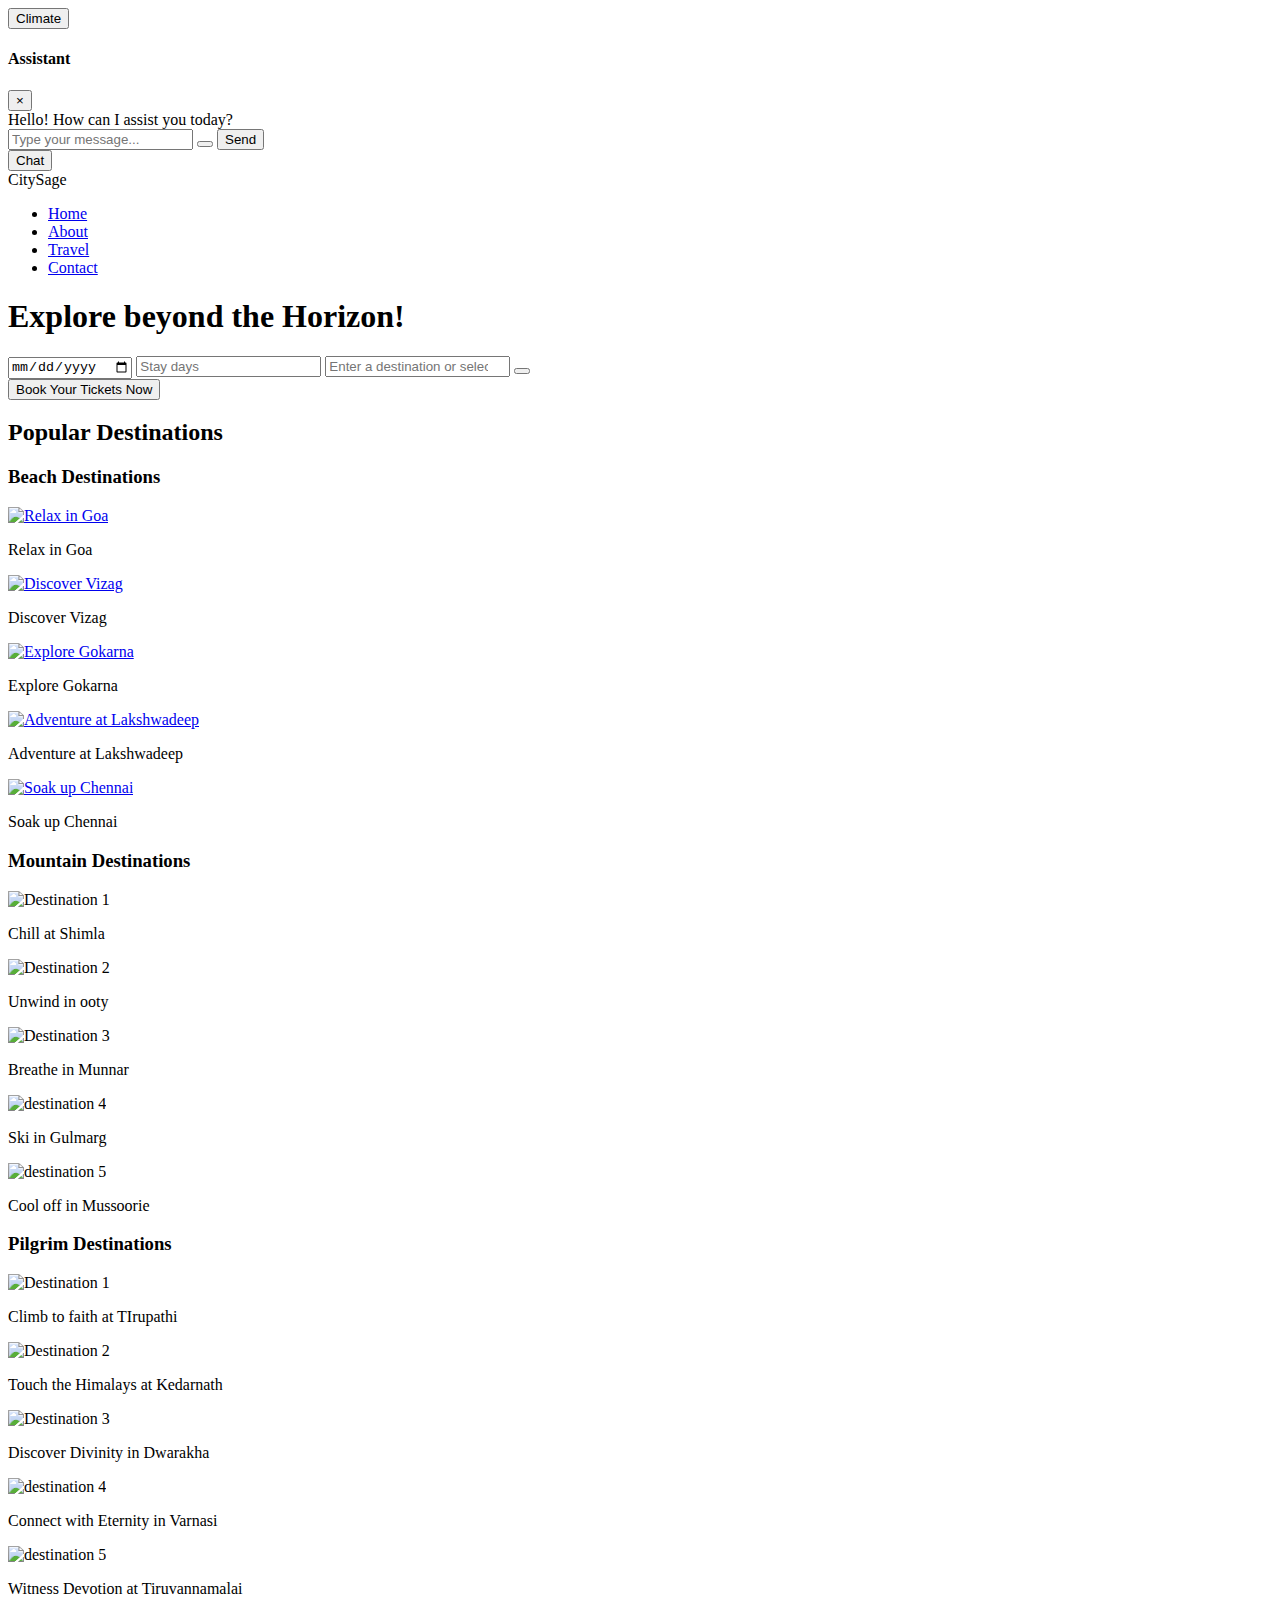
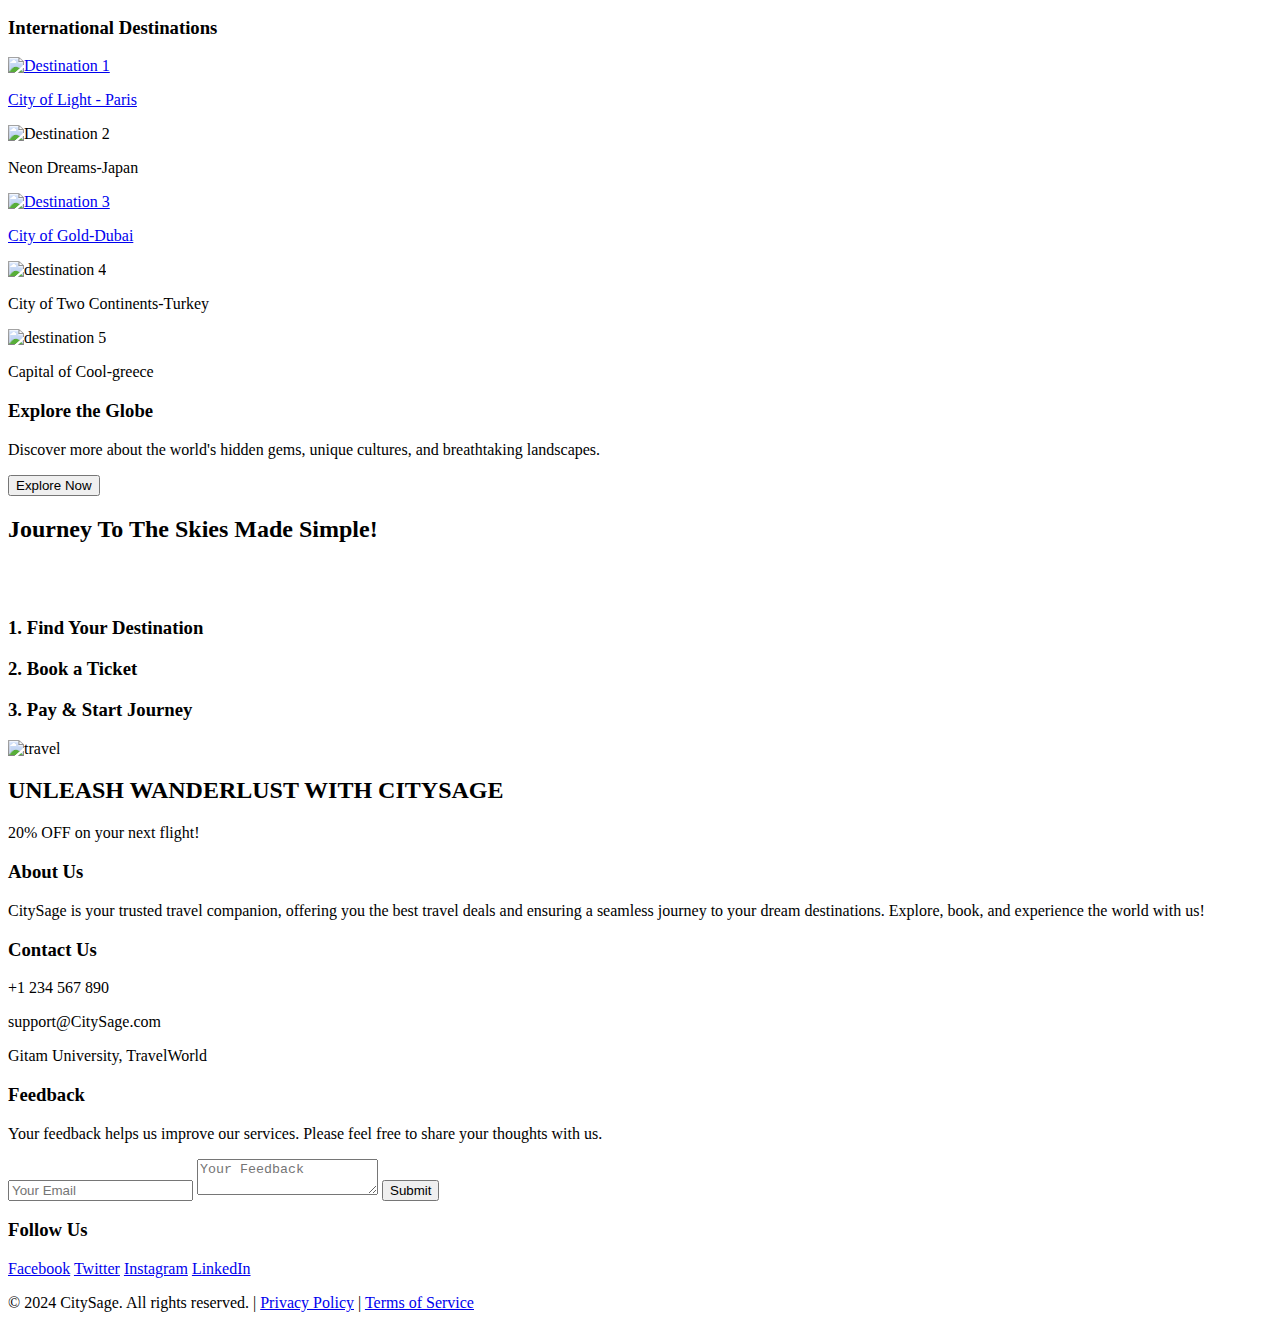
==== index.html @ c465d7f2 "Create index.html" ====
<!DOCTYPE html>
<html lang="en">
<head>
    <meta charset="UTF-8">
    <meta name="viewport" content="width=device-width, initial-scale=1.0">
    <title>CitySage - Travel</title>
    <link rel="stylesheet" href="style.css">
    
    <script src="https://kit.fontawesome.com/a076d05399.js" crossorigin="anonymous"></script>
    <link rel="stylesheet" href="https://cdnjs.cloudflare.com/ajax/libs/font-awesome/6.6.0/css/all.min.css" integrity="sha512-Kc323vGBEqzTmouAECnVceyQqyqdsSiqLQISBL29aUW4U/M7pSPA/gEUZQqv1cwx4OnYxTxve5UMg5GT6L4JJg==" crossorigin="anonymous" referrerpolicy="no-referrer" />
</head>
<body>

    <button class="fixed-button" onclick="window.open('climate', '_blank');">Climate</button>

    <div id="chatbot">
        <div class="chatbot-widget">
            <div class="chatbot-header">
                <h4>Assistant</h4>
                <button class="close-btn">&times;</button>
            </div>
            <div class="chatbot-body">
                <div class="chatbot-messages">
                    <div class="message bot">Hello! How can I assist you today?</div>
                </div>
            </div>
            <div class="chatbot-footer">
                <input type="text" placeholder="Type your message..." class="chatbot-input">
                <button class="mic-btn"><i class="fa fa-microphone"></i></button>
                <button class="send-btn">Send</button>
            </div>
        </div>
        <button id="chatbot-toggle" class="chatbot-toggle-btn">Chat</button>
    </div>
    
        <header class="header">
        <nav class="navbar">
            <div class="logo">CitySage</div>
            <ul class="nav-links">
                <li><a href="#home">Home</a></li>
                <li><a href="#about">About</a></li>
                <li><a href="#flights">Travel</a></li>
                <li><a href="#contact">Contact</a></li>
            </ul>
        </nav>
        <div class="hero" id="home">
            <h1>Explore beyond the Horizon!</h1>
            <div class="search-container">
               
                <input type="date" class="search-input">
                <input type="number" placeholder="Stay days" min="1" class="search-input">
                <input list="destinations" id="destination-search" class="search-input" placeholder="Enter a destination or select from the list">
                <datalist id="destinations">
                    <option value="Goa"></option>
                    <option value="Paris"></option>
                    <option value="Dubai"></option>
                </datalist>
                <button class="search-btn" onclick="openDestinationPage('Dubai.html')"><i class="fas fa-search"></i></button> 
            </div>
            <div class="search-container">
               
            </div>
            
            
        </div>
        <button class="book-btn" onclick="window.open('index2.html', '_blank');">Book Your Tickets Now</button>
    </header>
    
    <section class="popular-destinations" id="flights">
        <h2>Popular Destinations</h2>
        <div>
            <h3 class="beach">Beach Destinations</h3>
            <div class="destination-cards">
                <div class="card">
                    <a href="goa.html">
                        <img src="goa.jpeg" alt="Relax in Goa">
                    </a>
                    <p>Relax in Goa</p>
                </div>
                <div class="card">
                    <a href="vizag.html">
                        <img src="vizag.jpeg" alt="Discover Vizag">
                    </a>
                    <p>Discover Vizag</p>
                </div>
                <div class="card">
                    <a href="gokarna.html">
                        <img src="gokarna.jpeg" alt="Explore Gokarna">
                    </a>
                    <p>Explore Gokarna</p>
                </div>
                <div class="card">
                    <a href="lakshwadeep.html">
                        <img src="lakshwadeep.jpeg" alt="Adventure at Lakshwadeep">
                    </a>
                    <p>Adventure at Lakshwadeep</p>
                </div>
                <div class="card">
                    <a href="chennai.html">
                        <img src="chennai.jpeg" alt="Soak up Chennai">
                    </a>
                    <p>Soak up Chennai</p>
                </div>
            </div>
                    <div>
            <h3 class="beach">Mountain Destinations</h3>
        <div class="destination-cards">
            <div class="card">
                <img src="shimla.jpeg" alt="Destination 1">
                <p>Chill at Shimla</p>
            </div>
            <div class="card">
                <img src="ooty.jpeg" alt="Destination 2">
                <p>Unwind in ooty</p>
            </div>
            <div class="card">
                <img src="munnar.jpeg" alt="Destination 3">
                <p>Breathe in Munnar</p>
            </div>
            <div class="card">
                <img src="gulmarg.jpeg" alt="destination 4">
                <p>Ski in Gulmarg</p>
            </div>
            <div class="card">
                <img src="mussoorie.jpeg" alt="destination 5">
                <p>Cool off in Mussoorie</p>
            </div>
        </div>
        <div>
            <h3 class="beach">Pilgrim Destinations</h3>
        <div class="destination-cards">
            <div class="card">
                <img src="tirupathi.jpeg" alt="Destination 1">
                <p>Climb to faith at TIrupathi</p>
            </div>
            <div class="card">
                <img src="kedarnath.jpeg" alt="Destination 2">
                <p>Touch the Himalays at Kedarnath</p>
            </div>
            <div class="card">
                <img src="dwarakha.jpeg" alt="Destination 3">
                <p>Discover Divinity in Dwarakha</p>
            </div>
            <div class="card">
                <img src="varnasi.jpeg" alt="destination 4">
                <p>Connect with Eternity in Varnasi</p>
            </div>
            <div class="card">
                <img src="tiruvannamalai.jpeg" alt="destination 5">
                <p>Witness Devotion at Tiruvannamalai</p>
            </div>
        </div>
        <div>
            <h3 class="beach">International Destinations</h3>
        <div class="destination-cards">
            <div class="card">
                <a href="paris.html">
                    <img src="paris.jpeg" alt="Destination 1">
                    <p>City of Light - Paris</p>
                </a>
                    
            </div>
            <div class="card">
                <img src="japan2.jpeg" alt="Destination 2">
                <p>Neon Dreams-Japan</p>
            </div>
            <div class="card">
                <a href="dubai.html">
                  <img src="dubai.jpeg" alt="Destination 3">
                 <p>City of Gold-Dubai</p></a>
            </div>
            <div class="card">
                <img src="turkey.jpeg" alt="destination 4">
                <p>City of Two Continents-Turkey</p>
            </div>
            <div class="card">
                <img src="greece.jpeg" alt="destination 5">
                <p>Capital of Cool-greece</p>
            </div>
        </div>
    
    
    

        </div>
    </section>

    <div class="explore-globe">
        <h3>Explore the Globe</h3>
        <p>Discover more about the world's hidden gems, unique cultures, and breathtaking landscapes.</p>
        <button class="explore-btn" onclick="window.open('index4.html', '_blank');">Explore Now</button>
    </div>
    
    <section class="journey" id="about">
        <h2>Journey To The Skies Made Simple!</h2>
        <br>
        <br>
        <div class="steps">
            <div class="step">
                <h3>1. Find Your Destination</h3>
            </div>
            <div class="step">
                <h3>2. Book a Ticket</h3>
            </div>
            <div class="step">
                <h3>3. Pay & Start Journey</h3>
            </div>
        </div>
    </section>

    <section class="promo" id="contact">
        <img src="footerimg.jpeg" alt="travel">
        <div class="promo-text">
            <h2>UNLEASH WANDERLUST WITH CITYSAGE</h2>
            <p>20% OFF on your next flight!</p>
        </div>
    </section>
    

    <footer class="footer">
        <footer class="footer">
            <div class="footer-container">
                <div class="footer-section about">
                    <h3>About Us</h3>
                    <p>CitySage is your trusted travel companion, offering you the best travel deals and ensuring a seamless journey to your dream destinations. Explore, book, and experience the world with us!</p>
                </div>
                <div class="footer-section contact">
                    <h3>Contact Us</h3>
                    <p><i class="fas fa-phone-alt"></i> +1 234 567 890</p>
                    <p><i class="fas fa-envelope"></i> support@CitySage.com</p>
                    <p><i class="fas fa-map-marker-alt"></i> Gitam University, TravelWorld</p>
                </div>
                <div class="footer-section feedback">
                    <h3>Feedback</h3>
                    <p>Your feedback helps us improve our services. Please feel free to share your thoughts with us.</p>
                    <form action="submit_feedback.html" method="post">
                        <input type="email" name="email" placeholder="Your Email" required>
                        <textarea name="feedback" placeholder="Your Feedback" required></textarea>
                        <button type="submit" class="submit-btn">Submit</button>
                    </form>
                </div>
                <div class="footer-section social">
                    <h3>Follow Us</h3>
                    <a href="#"><i class="fab fa-facebook-f"></i> Facebook</a>
                    <a href="#"><i class="fab fa-twitter"></i> Twitter</a>
                    <a href="#"><i class="fab fa-instagram"></i> Instagram</a>
                    <a href="#"><i class="fab fa-linkedin"></i> LinkedIn</a>
                </div>
            </div>
            <div class="footer-bottom">
                <p>&copy; 2024 CitySage. All rights reserved. | <a href="privacy.html">Privacy Policy</a> | <a href="terms.html">Terms of Service</a></p>
            </div>
        </footer>
        

    </footer>
    
    <script src="script.js"></script>
</body>
</html>
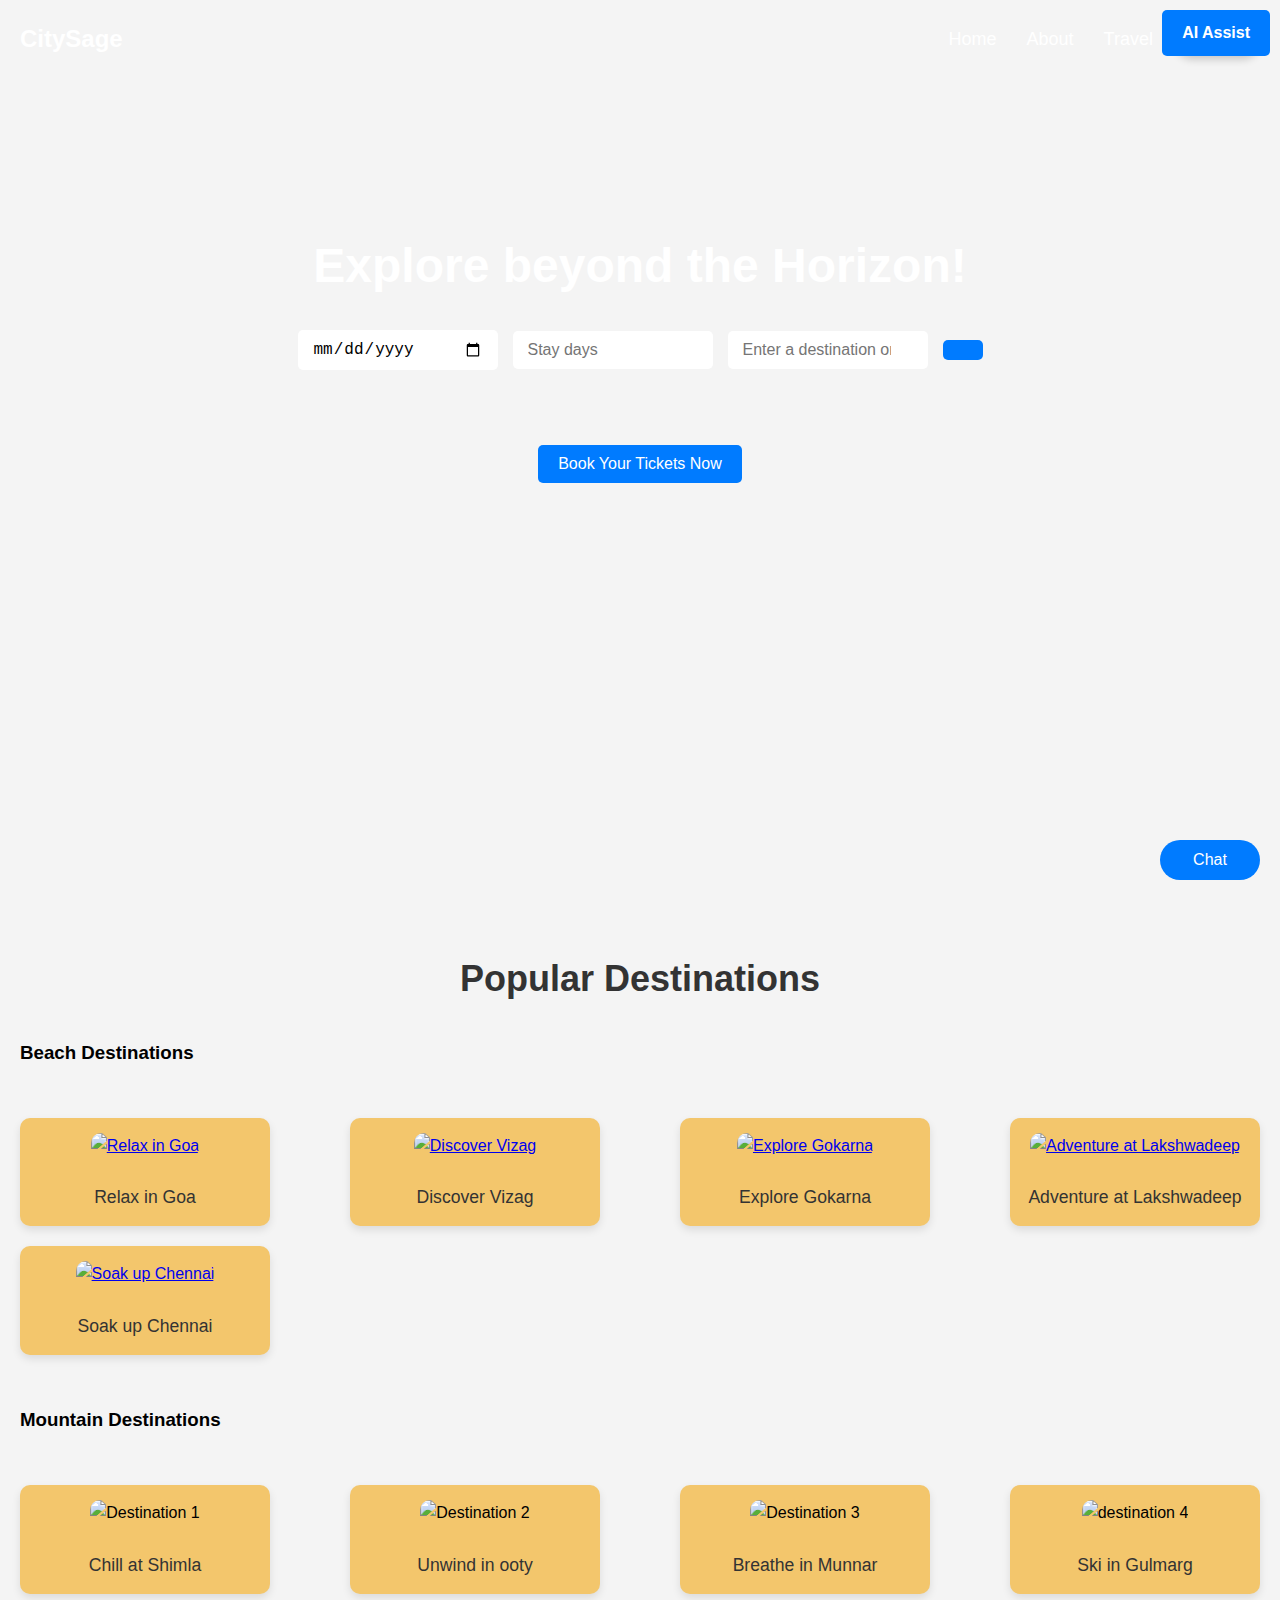
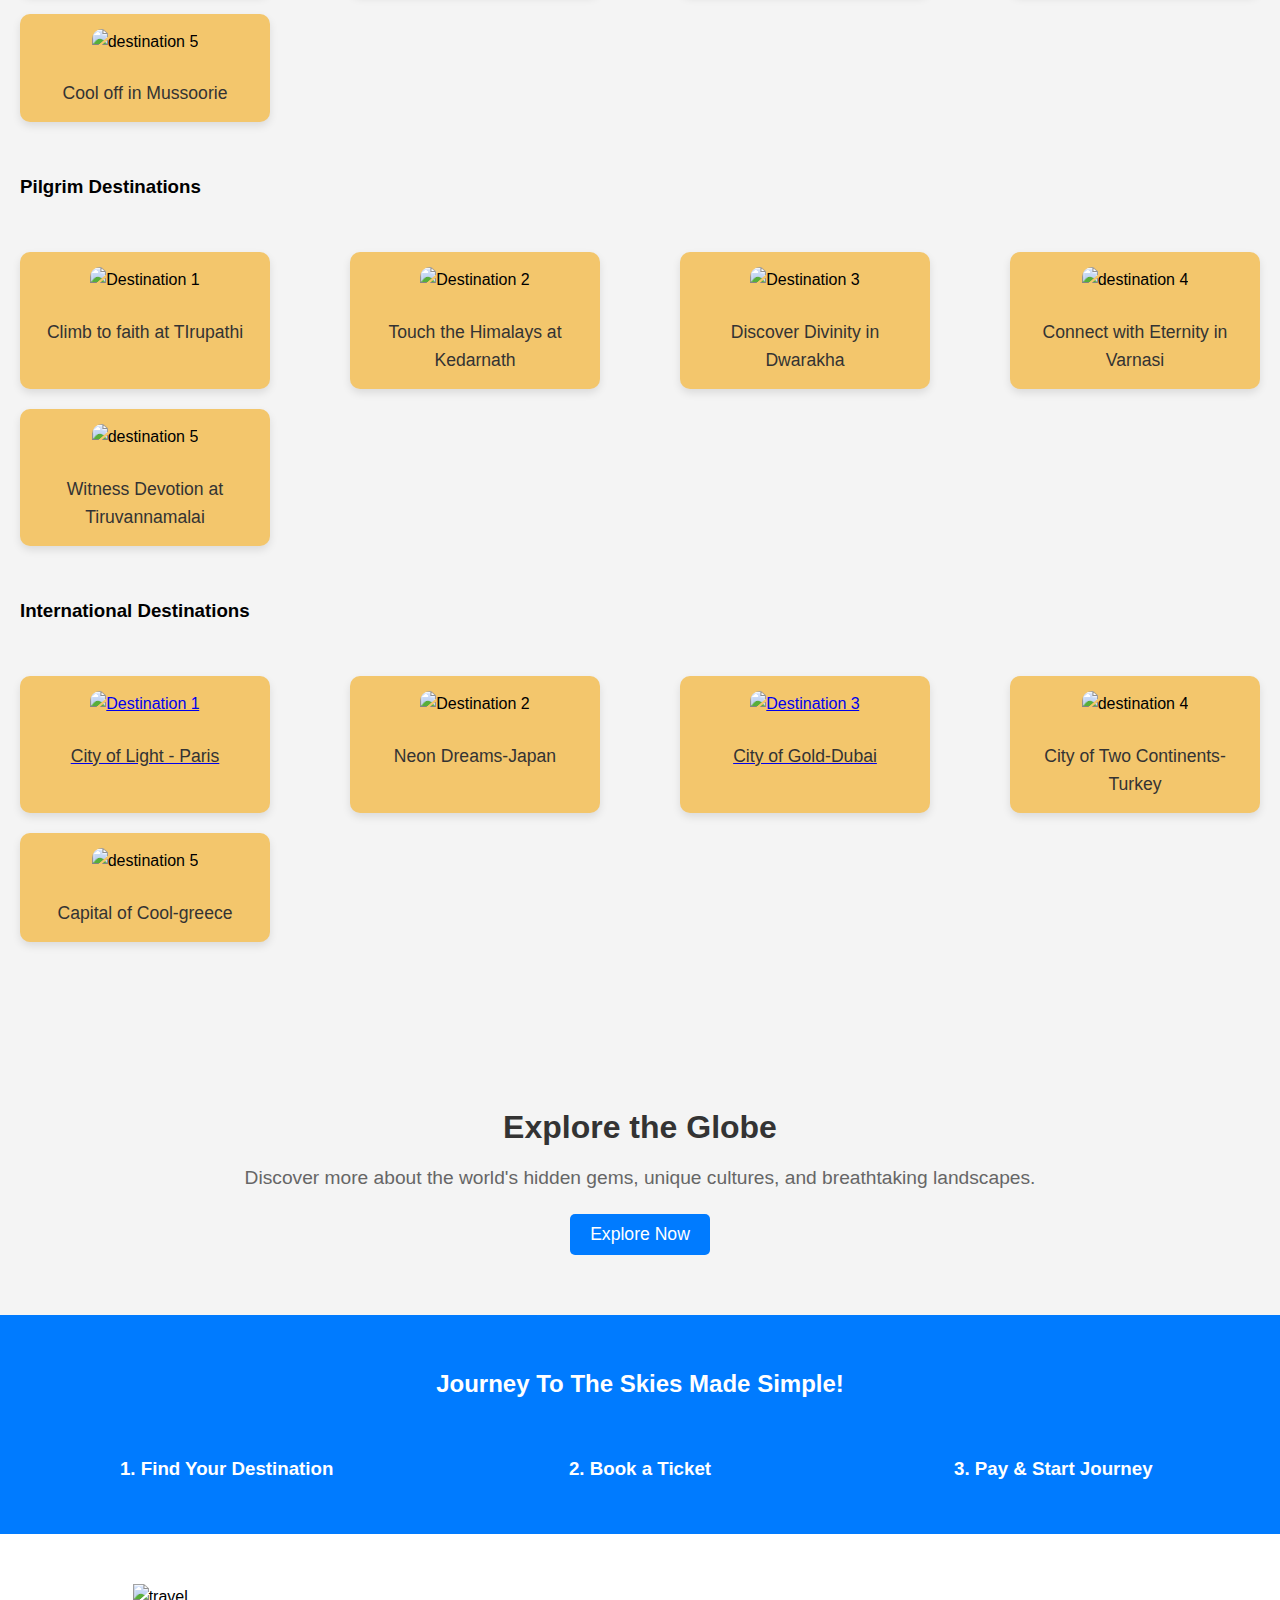
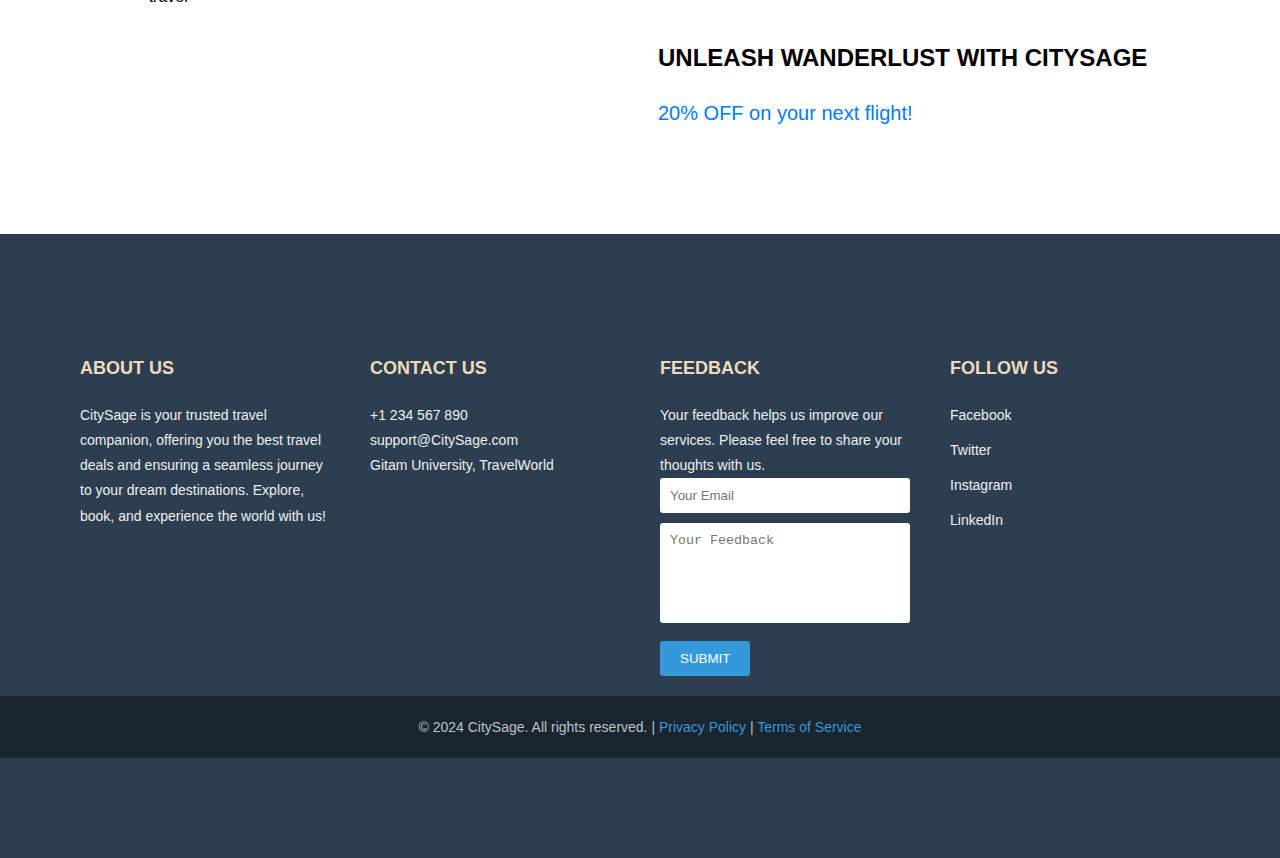
==== commit ddb50a5f: "Update index.html" ====
--- a/index.html
+++ b/index.html
@@ -12,6 +12,20 @@
 <body>
 
     <button class="fixed-button" onclick="window.open('climate', '_blank');">Climate</button>
+     <a href="AI.html" style="
+    position: absolute;
+    top: 10px;
+    right: 10px;
+    background-color: #007BFF;
+    color: white;
+    padding: 10px 20px;
+    text-decoration: none;
+    border-radius: 5px;
+    font-size: 16px;
+    font-weight: bold;
+    transition: background-color 0.3s ease;">
+    AI Assist
+</a>
 
     <div id="chatbot">
         <div class="chatbot-widget">
--- a/style.css
+++ b/style.css
@@ -0,0 +1,608 @@
+* {
+    margin: 0;
+    padding: 0;
+    box-sizing: border-box;
+}
+
+body {
+    font-family: Arial, sans-serif;
+    line-height: 1.6;
+    background-color: #f4f4f4;
+}
+.book-btn {
+    display: block;
+    margin: 20px auto;  /* Centers the button horizontally */
+    padding: 15px 30px;
+    background-color: #007BFF;
+    color: white;
+    font-size: 16px;
+    border: none;
+    border-radius: 5px;
+    cursor: pointer;
+    text-align: center;
+}
+
+.book-btn:hover {
+    background-color: #0056b3; /* Darker shade on hover */
+}
+/* Your existing CSS */
+
+/* Button styling */
+.fixed-button {
+    position: fixed;
+    top: 20px;
+    right: 20px;
+    background-color: #007bff;
+    color: white;
+    padding: 10px 20px;
+    border-radius: 50px;
+    border: none;
+    cursor: pointer;
+    box-shadow: 0 4px 8px rgba(0, 0, 0, 0.2);
+    transition: background-color 0.3s ease;
+}
+
+.fixed-button:hover {
+    background-color: #0056b3;
+}
+
+
+.header {
+    background: url('https://www.forbes.com/advisor/wp-content/uploads/2021/03/traveling-based-on-fare-deals-900x510.jpg') no-repeat center center/cover;
+    height: 100vh;
+    color: #fff;
+}
+
+#chatbot {
+    position: fixed;
+    bottom: 20px;
+    right: 20px;
+    z-index: 1000;
+}
+
+.chatbot-widget {
+    width: 300px;
+    height: 500px;
+    border-radius: 10px;
+    box-shadow: 0 4px 8px rgba(0, 0, 0, 0.2);
+    font-family: 'Arial', sans-serif;
+    background-color: #fff;
+    display: none; /* Initially hidden */
+    flex-direction: column;
+    overflow: hidden;
+}
+
+.chatbot-toggle-btn {
+    width: 100px;
+    height: 40px;
+    background-color: #007BFF;
+    color: white;
+    border-radius: 20px;
+    border: none;
+    cursor: pointer;
+    display: flex;
+    justify-content: center;
+    align-items: center;
+    font-size: 16px;
+}
+
+.chatbot-header {
+    background-color: #007BFF;
+    color: #fff;
+    padding: 10px;
+    border-top-left-radius: 10px;
+    border-top-right-radius: 10px;
+    display: flex;
+    justify-content: space-between;
+    align-items: center;
+}
+
+.chatbot-header h4 {
+    margin: 0;
+}
+
+.close-btn {
+    background: none;
+    border: none;
+    color: #fff;
+    font-size: 20px;
+    cursor: pointer;
+}
+
+.chatbot-body {
+    padding: 10px;
+    height: 200px;
+    overflow-y: auto;
+    border-bottom: 1px solid #eee;
+}
+
+.chatbot-messages {
+    display: flex;
+    flex-direction: column;
+    gap: 10px;
+}
+
+.message {
+    margin: 5px 0;
+    padding: 10px;
+    border-radius: 8px;
+    max-width: 80%;
+    word-wrap: break-word;
+}
+
+.bot {
+    background-color: #e3f2fd;
+    align-self: flex-start;
+}
+
+.user {
+    background-color: #007bff;
+    color: white;
+    align-self: flex-end;
+}
+
+.chatbot-footer {
+    display: flex;
+    padding: 10px;
+    background-color: #f1f1f1;
+    border-bottom-left-radius: 10px;
+    border-bottom-right-radius: 10px;
+}
+
+.chatbot-input {
+    flex-grow: 1;
+    padding: 10px;
+    border-radius: 20px;
+    border: 1px solid #ccc;
+    outline: none;
+}
+
+.chatbot-input:focus {
+    border-color: #007bff;
+}
+
+.mic-btn, .send-btn {
+    background-color: #007bff;
+    border: none;
+    color: white;
+    padding: 10px;
+    border-radius: 50%;
+    margin-left: 5px;
+    cursor: pointer;
+    display: flex;
+    justify-content: center;
+    align-items: center;
+}
+
+.mic-btn i, .send-btn i {
+    font-size: 16px;
+}
+
+
+.navbar {
+    display: flex;
+    justify-content: space-between;
+    align-items: center;
+    padding: 20px;
+}
+
+.logo {
+    font-size: 24px;
+    font-weight: bold;
+}
+
+.nav-links {
+    list-style: none;
+    display: flex;
+}
+
+.nav-links li {
+    margin: 0 15px;
+}
+
+.nav-links a {
+    color: #fff;
+    text-decoration: none;
+    font-size: 18px;
+}
+
+.book-btn {
+    background: #007BFF;
+    color: #fff;
+    padding: 10px 20px;
+    border: none;
+    cursor: pointer;
+    transition: background 0.3s ease;
+}
+
+.book-btn:hover {
+    background: #0056b3;
+}
+.hero1 {
+    text-align: center;
+    margin-top: 100px;
+    color: #fff;
+}
+
+.hero1 h1 {
+    font-size: 48px;
+    margin-bottom: 30px;
+    text-shadow: 2px 2px 4px rgba(0, 0, 0, 0.5);
+}
+
+.search-container {
+    display: flex;
+    justify-content: center;
+    align-items: center;
+    gap: 15px;
+}
+
+.search-input {
+    padding: 10px 15px;
+    font-size: 16px;
+    border: none;
+    border-radius: 5px;
+    width: 200px;
+    outline: none;
+}
+
+.search-btn {
+    background: #007BFF;
+    color: #fff;
+    padding: 10px 20px;
+    border: none;
+    border-radius: 5px;
+    cursor: pointer;
+    font-size: 16px;
+    transition: background 0.3s ease;
+}
+
+.search-btn:hover {
+    background: #0056b3;
+}
+
+.hero {
+    text-align: center;
+    margin-top: 150px;
+}
+
+.hero h1 {
+    font-size: 48px;
+    margin-bottom: 20px;
+}
+
+.cta-btn {
+    background: #007BFF;
+    color: #fff;
+    padding: 15px 30px;
+    border: none;
+    cursor: pointer;
+    font-size: 18px;
+    transition: background 0.3s ease;
+}
+
+.cta-btn:hover {
+    background: #0056b3;
+}
+
+.popular-destinations {
+    padding: 50px 20px;
+    text-align: center;
+}
+
+.popular-destinations {
+    padding: 50px 20px;
+    text-align: center;
+    background-color: #f4f4f4;
+}
+
+.popular-destinations h2 {
+    font-size: 36px;
+    margin-bottom: 30px;
+    color: #333;
+}
+
+.destination-cards {
+    display: flex;
+    justify-content: space-around;
+    flex-wrap: wrap;
+    gap: 20px;
+}
+
+.card {
+    background: #fff;
+    padding: 20px;
+    box-shadow: 0 5px 15px rgba(0, 0, 0, 0.1);
+    border-radius: 10px;
+    transition: transform 0.3s ease, box-shadow 0.3s ease;
+    width: 300px;
+    text-align: center;
+}
+
+.card img {
+    width: 100%;
+    height: 200px;
+    object-fit: cover;
+    border-radius: 10px;
+    margin-bottom: 15px;
+}
+
+.card p {
+    font-size: 18px;
+    color: #555;
+    margin-top: 10px;
+}
+
+.card:hover {
+    transform: translateY(-10px);
+    box-shadow: 0 10px 20px rgba(0, 0, 0, 0.2);
+}
+
+.destination-cards {
+    display: flex;
+    justify-content: space-around;
+}
+
+.card {
+    background: #fff;
+    padding: 20px;
+    box-shadow: 0 5px 15px rgba(0, 0, 0, 0.1);
+}
+
+.card img {
+    width: 100%;
+    height: 150px;
+    object-fit: cover;
+    margin-bottom: 15px;
+}
+
+.journey {
+    background: #007BFF;
+    color: #fff;
+    padding: 50px 20px;
+    text-align: center;
+}
+
+.steps {
+    display: flex;
+    justify-content: space-around;
+}
+
+.step {
+    flex: 1;
+    margin: 0 20px;
+}
+
+.promo {
+    display: flex;
+    justify-content: space-around;
+    align-items: center;
+    padding: 50px 20px;
+    background-color: #fff;
+}
+
+.promo img {
+    width: 300px;
+    height: 200px;
+    object-fit: cover;
+}
+
+.promo-text {
+    max-width: 500px;
+    text-align: left;
+}
+
+.promo h2 {
+    margin-bottom: 20px;
+}
+
+.promo p {
+    font-size: 20px;
+    color: #007BFF;
+}
+
+.footer {
+    background: #333;
+    color: #fff;
+    text-align: center;
+    padding: 20px;
+}
+.search-container {
+    display: flex;
+    height: 50px;
+
+}
+
+.destination-cards {
+    display: flex;
+    justify-content: space-between; /* Adjust space between cards */
+    flex-wrap: wrap; /* Ensures cards wrap to the next line if necessary */
+    gap: 20px; /* Adds space between cards */
+    margin: 50px 0;
+}
+
+.card {
+    width: 250px; /* Set width for the card */
+    padding: 15px; /* Add padding inside the card */
+    border-radius: 10px; /* Rounded corners for cards */
+    box-shadow: 0 4px 8px rgba(0, 0, 0, 0.1); /* Optional: shadow for better appearance */
+    text-align: center;
+    background-color: #f9f9f9;
+    transition: transform 0.3s ease; /* Smooth hover effect */
+    background-color: rgb(243, 198, 108);
+}
+
+.card img {
+    width: 100%; /* Ensures the image takes up the entire card width */
+    height: 200px; /* Set fixed height for images */
+    border-radius: 10px; /* Same border-radius as card for uniformity */
+    object-fit: cover; /* Ensures image covers area without distortion */
+}
+
+.card p {
+    margin-top: 10px;
+    font-size: 1.1em;
+    color: #333;
+}
+
+/* Optional: Add hover effect for interactivity */
+.card:hover {
+    transform: scale(1.05);
+}
+.beach {
+    display: flex;
+    align-content: flex-start;
+    
+}
+#currencyDropdown {
+    padding: 10px;
+    font-size: 16px;
+    border-radius: 5px;
+    border: 1px solid #ccc;
+    width: 100%; /* Make the dropdown full width */
+    max-width: 300px; /* Set a max-width */
+    margin: 10px 0; /* Add some margin */
+}
+/* Footer Styles */
+.footer {
+    background-color: #2c3e50;
+    color: #ecf0f1;
+    padding: 50px 0;
+    font-family: 'Arial', sans-serif;
+    text-align: left;
+}
+
+.footer-container {
+    display: flex;
+    justify-content: space-between;
+    max-width: 1200px;
+    margin: 0 auto;
+    padding: 0 20px;
+}
+
+.footer-section {
+    flex: 1;
+    padding: 20px;
+}
+
+.footer-section h3 {
+    color: #ecdbba;
+    margin-bottom: 20px;
+    font-size: 18px;
+    text-transform: uppercase;
+}
+
+.footer-section p,
+.footer-section a {
+    color: #ecf0f1;
+    line-height: 1.8;
+    font-size: 14px;
+}
+
+.footer-section a {
+    text-decoration: none;
+    display: block;
+    margin-bottom: 10px;
+}
+
+.footer-section a:hover {
+    color: #3498db;
+}
+
+.footer-section input[type="email"],
+.footer-section textarea {
+    width: 100%;
+    padding: 10px;
+    margin-bottom: 10px;
+    border: none;
+    border-radius: 3px;
+}
+
+.footer-section textarea {
+    resize: none;
+    height: 100px;
+}
+
+.submit-btn {
+    display: inline-block;
+    padding: 10px 20px;
+    background-color: #3498db;
+    color: #fff;
+    border: none;
+    border-radius: 3px;
+    cursor: pointer;
+    text-transform: uppercase;
+}
+
+.submit-btn:hover {
+    background-color: #2980b9;
+}
+
+.footer-section .social a {
+    display: inline-block;
+    margin-right: 10px;
+    font-size: 18px;
+    transition: color 0.3s ease;
+}
+
+.footer-section .social a:hover {
+    color: #3498db;
+}
+
+.footer-bottom {
+    background-color: #1a252f;
+    padding: 20px 0;
+    text-align: center;
+}
+
+.footer-bottom p {
+    margin: 0;
+    font-size: 14px;
+    color: #bdc3c7;
+}
+
+.footer-bottom a {
+    color: #3498db;
+    text-decoration: none;
+}
+
+.footer-bottom a:hover {
+    color: #2980b9;
+}
+.explore-globe {
+    text-align: center;
+    margin: 40px 0;
+    padding: 20px;
+    background-color: #f4f4f4;
+    border-radius: 10px;
+}
+
+.explore-globe h3 {
+    font-size: 2rem;
+    margin-bottom: 10px;
+    color: #333;
+}
+
+.explore-globe p {
+    font-size: 1.2rem;
+    margin-bottom: 20px;
+    color: #666;
+}
+
+.explore-btn {
+    background-color: #007BFF;
+    color: white;
+    padding: 10px 20px;
+    border: none;
+    border-radius: 5px;
+    font-size: 1.1rem;
+    cursor: pointer;
+    transition: background-color 0.3s ease;
+}
+
+.explore-btn:hover {
+    background-color: #0056b3;
+}
+.card {
+    text-decoration: none;
+}
